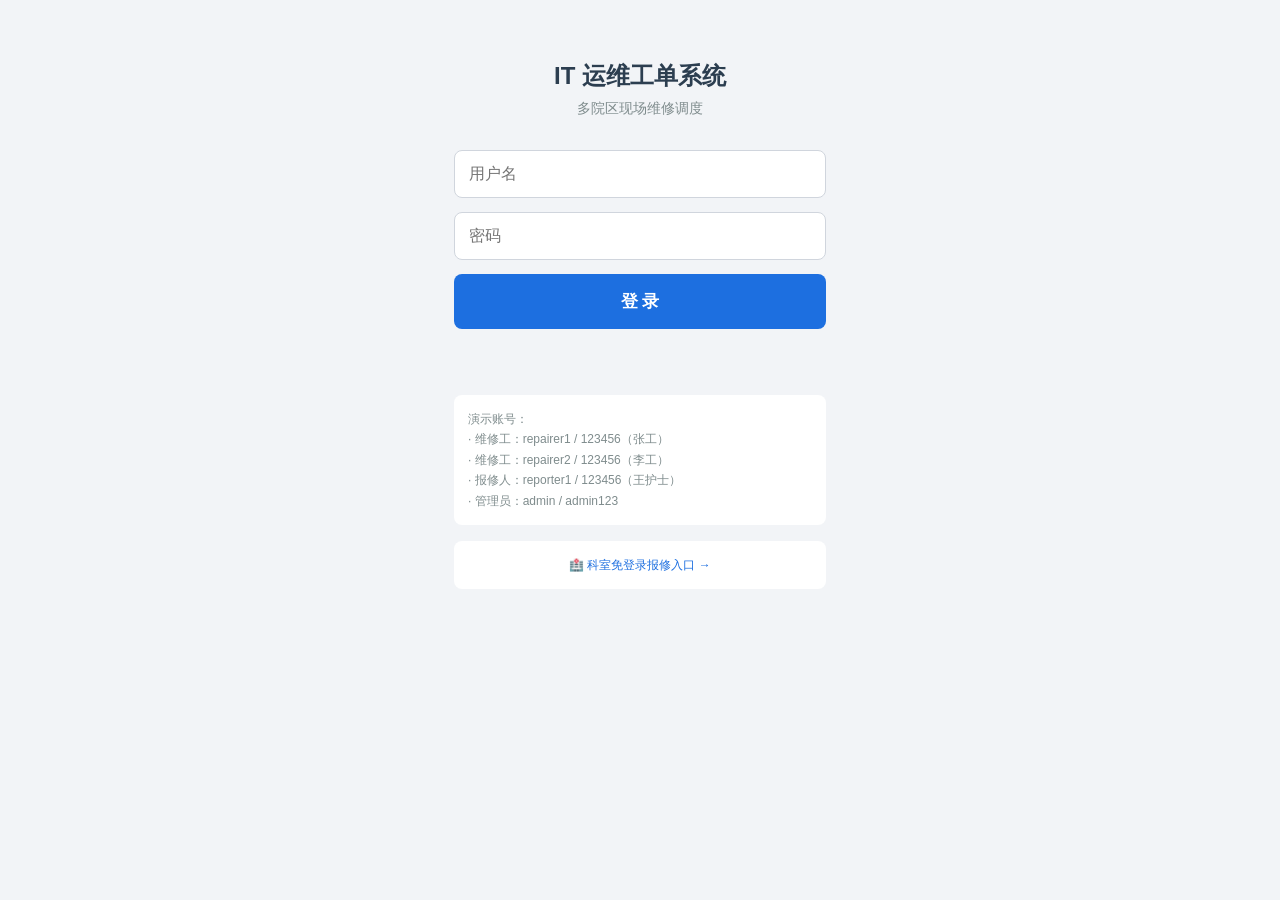
==== src/main/resources/static/admin.html @ 7d637287 "feat: Day6-4 月度报销单闭环（按月汇总/科室签字/财务回填）+ 全流程联调" ====
<!doctype html>
<html lang="zh-CN">
<head>
  <meta charset="utf-8">
  <meta name="viewport" content="width=device-width, initial-scale=1">
  <title>管理员后台 - IT运维工单系统</title>
  <style>
    * { box-sizing: border-box; margin: 0; padding: 0; }
    body { font-family: -apple-system, "PingFang SC", "Microsoft YaHei", sans-serif; background: #f2f4f7; color: #2c3e50; font-size: 14px; }
    .header { display: flex; justify-content: space-between; align-items: center; padding: 12px 20px; background: #1d6fe0; color: #fff; position: sticky; top: 0; z-index: 10; }
    .header .title { font-size: 17px; font-weight: 600; }
    .header .right { display: flex; align-items: center; gap: 12px; }
    .header button { background: rgba(255,255,255,.2); border: none; color: #fff; padding: 6px 12px; border-radius: 6px; font-size: 13px; cursor: pointer; }
    .container { max-width: 1100px; margin: 0 auto; padding: 20px; }
    .section { background: #fff; border-radius: 10px; padding: 16px; box-shadow: 0 1px 4px rgba(0,0,0,.06); margin-bottom: 20px; }
    .section h2 { font-size: 16px; margin-bottom: 12px; border-left: 4px solid #1d6fe0; padding-left: 10px; }
    table { width: 100%; border-collapse: collapse; }
    th, td { text-align: left; padding: 8px 10px; border-bottom: 1px solid #ecf0f1; font-size: 13px; }
    th { background: #f8fafc; color: #7f8c8d; font-weight: 600; }
    tr:hover td { background: #f8fafc; }
    .badge { display: inline-block; font-size: 12px; padding: 2px 8px; border-radius: 4px; }
    .badge.pending { background: #fff3cd; color: #856404; }
    .badge.dispatched { background: #d1ecf1; color: #0c5460; }
    .badge.cancelled { background: #f8d7da; color: #721c24; }
    .badge.other { background: #e2e3e5; color: #383d41; }
    .btn { border: none; border-radius: 6px; padding: 5px 12px; font-size: 13px; cursor: pointer; }
    .btn-primary { background: #1d6fe0; color: #fff; }
    .btn-primary:hover { background: #155bbf; }
    .btn-sm { padding: 4px 10px; }
    .empty { color: #95a5a6; text-align: center; padding: 30px 0; }
    .modal-mask { position: fixed; inset: 0; background: rgba(0,0,0,.4); display: none; align-items: center; justify-content: center; z-index: 100; }
    .modal { background: #fff; border-radius: 10px; padding: 20px; width: 360px; }
    .modal h3 { font-size: 15px; margin-bottom: 12px; }
    .modal select { width: 100%; padding: 10px; border: 1px solid #d0d5dd; border-radius: 6px; font-size: 14px; margin-bottom: 12px; }
    .modal .actions { display: flex; justify-content: flex-end; gap: 8px; }
    .toast { position: fixed; top: 60px; left: 50%; transform: translateX(-50%); z-index: 999; background: #2c3e50; color: #fff; padding: 10px 20px; border-radius: 8px; font-size: 14px; box-shadow: 0 4px 12px rgba(0,0,0,.2); opacity: 0; transition: opacity .3s; pointer-events: none; }
    .toast.show { opacity: 1; }
    .toast.success { background: #27ae60; }
    .toast.error { background: #e74c3c; }
  </style>
</head>
<body>
<div class="header">
  <span class="title">IT 运维工单 · 管理员后台</span>
  <div class="right">
    <span id="userName">加载中...</span>
    <button onclick="location.href='report.html'">科室报修端</button><button id="refreshBtn">刷新</button>
    <button id="logoutBtn">退出</button>
  </div>
</div>
<div class="toast" id="toast"></div>
<div class="container">
  <div class="section">
    <h2>待受理报修单 <span id="pendingCount" style="font-size:12px;color:#1d6fe0;"></span></h2>
    <table id="pendingTable">
      <thead><tr><th>报修单号</th><th>科室</th><th>设备</th><th>报修人</th><th>描述</th><th>负责人</th><th>提交时间</th><th>操作</th></tr></thead>
      <tbody id="pendingBody"><tr><td colspan="8" class="empty">加载中...</td></tr></tbody>
    </table>
  </div>
  <div class="section">
    <h2>工单管理（派单后生成）</h2>
    <table id="workOrderTable">
      <thead><tr><th>工单ID</th><th>报修单号</th><th>设备/标题</th><th>科室</th><th>维修工</th><th>状态</th><th>签字</th><th>创建时间</th><th>完成时间</th><th>操作</th></tr></thead>
      <tbody id="workOrderBody"><tr><td colspan="10" class="empty">加载中...</td></tr></tbody>
    </table>
  </div>

  <div class="section">
    <h2>月度报销单 <span style="font-size:12px;color:#1d6fe0;" id="reimbCount"></span></h2>
    <div style="margin-bottom:12px;display:flex;gap:8px;align-items:center;flex-wrap:wrap;">
      <input type="month" id="reimbMonth" value="" style="padding:8px;border:1px solid #d0d5dd;border-radius:6px;font-size:13px;">
      <button class="btn btn-primary" onclick="generateReimbursement()">生成报销单</button>
      <span style="font-size:12px;color:#7f8c8d;">按已签字工单汇总（含耗材金额），生成前请先完成耗材核价；同一科室同一月份不重复生成</span>
    </div>
    <table id="reimbTable">
      <thead><tr><th>ID</th><th>月份</th><th>科室</th><th>合计金额</th><th>状态</th><th>签字人</th><th>签字时间</th><th>操作</th></tr></thead>
      <tbody id="reimbBody"><tr><td colspan="8" class="empty">加载中...</td></tr></tbody>
    </table>
  </div>
  <div class="section">
    <h2>报修单历史</h2>
    <table id="historyTable">
      <thead><tr><th>报修单号</th><th>科室</th><th>设备</th><th>报修人</th><th>状态</th><th>提交时间</th></tr></thead>
      <tbody id="historyBody"><tr><td colspan="6" class="empty">加载中...</td></tr></tbody>
    </table>
  </div>
  <div class="section">
    <h2>基础数据</h2>
    <table>
      <thead><tr><th>类型</th><th>内容</th></tr></thead>
      <tbody id="baseDataBody"></tbody>
    </table>
  </div>
</div>

<div class="modal-mask" id="modalMask">
  <div class="modal">
    <h3>派单给维修人员</h3>
    <select id="repairerSelect"></select>
    <div class="actions">
      <button class="btn" style="background:#e0e0e0;" id="cancelDispatch">取消</button>
      <button class="btn btn-primary" id="confirmDispatch">确认派单</button>
    </div>
  </div>
</div>

<script>
  const REPORT_STATUS = { PENDING:'待受理', ACCEPTED:'已受理', DISPATCHED:'已派单', CANCELLED:'已取消' };
  const WO_STATUS = { PENDING:'待派单', ASSIGNED:'已派单', IN_PROGRESS:'处理中', PENDING_ACCEPT:'待验收', COMPLETED:'已完成' };
  const REIMB_STATUS = { PENDING_SIGN:'待签字', PENDING_REIMBURSE:'待报销', REIMBURSED:'已报销' };
  const ROLE_LABEL = { ADMIN:'管理员', DISPATCHER:'调度员', REPAIRER:'维修工', REPORTER:'报修人' };
  const toast = document.getElementById('toast');
  const saved = localStorage.getItem('itsdUser');
  const user = saved ? JSON.parse(saved) : {};
  if (user.roleCode !== 'ADMIN' && user.roleCode !== 'DISPATCHER') {
    alert('请以管理员或调度员身份登录');
    location.href = 'login.html';
  }
  let repairers = [];
  let dispatchingReportId = null;

  // 默认选中当前月份
  (function setDefaultMonth() {
    const now = new Date();
    const m = now.getFullYear() + '-' + String(now.getMonth() + 1).padStart(2, '0');
    document.getElementById('reimbMonth').value = m;
  })();

  document.getElementById('userName').textContent = user.name + '（' + (user.role || '') + '）';
  document.getElementById('logoutBtn').addEventListener('click', () => { localStorage.removeItem('itsdUser'); location.href = 'login.html'; });
  document.getElementById('refreshBtn').addEventListener('click', () => { showToast('刷新中...'); load(); });

  function showToast(text, type) {
    toast.textContent = text;
    toast.className = 'toast show ' + (type || '');
    clearTimeout(toast._t);
    toast._t = setTimeout(() => toast.className = 'toast', 2500);
  }

  function fmtTime(s) { return (s || '').replace('T', ' ').slice(0, 16); }
  function esc(s) { return (s == null ? '' : String(s)).replace(/[&<>"']/g, c => ({'&':'&amp;','<':'&lt;','>':'&gt;','"':'&quot;',"'":'&#39;'}[c])); }

  async function load() {
    // 报修单列表
    const res = await fetch('/api/reports', { headers: { 'X-Token': user.token } });
    const json = await res.json();
    if (json.code === 401 || json.code === 403) {
      localStorage.removeItem('itsdUser');
      showToast(json.message + '，请重新以管理员登录', 'error');
      setTimeout(() => location.href = 'login.html', 1200);
      return;
    }
    if (json.code !== 0) {
      showToast(json.message, 'error');
      document.getElementById('pendingBody').innerHTML = '<tr><td colspan="8" class="empty">' + json.message + '</td></tr>';
      return;
    }
    const list = json.data || [];
    const pending = list.filter(r => r.status === 'PENDING');
    const history = list.filter(r => r.status !== 'PENDING');

    document.getElementById('pendingCount').textContent = '（' + pending.length + '）';
    document.getElementById('pendingBody').innerHTML = pending.length ? pending.map(r =>
      '<tr><td><b>' + (r.reportNo || r.id) + '</b></td><td>' + esc(r.departmentName) + '</td><td>' + esc(r.deviceName) + '</td><td>' + esc(r.reporterName) + '</td><td>' + esc(r.problemDesc || '') + '</td><td>' + esc(r.departmentHead || '') + '</td><td>' + fmtTime(r.createdAt) + '</td><td><button class="btn btn-primary btn-sm" onclick="openDispatch(' + r.id + ')">派单</button></td></tr>'
    ).join('') : '<tr><td colspan="8" class="empty">暂无待受理报修单</td></tr>';

    document.getElementById('historyBody').innerHTML = history.length ? history.map(r =>
      '<tr><td>' + (r.reportNo || r.id) + '</td><td>' + esc(r.departmentName) + '</td><td>' + esc(r.deviceName) + '</td><td>' + esc(r.reporterName) + '</td><td><span class="badge ' + (REPORT_STATUS[r.status] ? r.status.toLowerCase() : 'other') + '">' + (REPORT_STATUS[r.status] || r.status) + '</span></td><td>' + fmtTime(r.createdAt) + '</td></tr>'
    ).join('') : '<tr><td colspan="6" class="empty">暂无历史报修单</td></tr>';

    // 基础数据
    const [deptRes, userRes] = await Promise.all([
      fetch('/api/departments', { headers: { 'X-Token': user.token } }),
      fetch('/api/users', { headers: { 'X-Token': user.token } })
    ]);
    const depts = (await deptRes.json()).data || [];
    const users = (await userRes.json()).data || [];
    document.getElementById('baseDataBody').innerHTML =
      '<tr><td>科室（' + depts.length + '）</td><td>' + depts.map(d => esc(d.name)).join('、') + '</td></tr>' +
      '<tr><td>用户（' + users.length + '）</td><td>' + users.map(u => esc(u.name) + '(' + (ROLE_LABEL[u.role] || u.role) + ')').join('、') + '</td></tr>';

    await loadWorkOrders();
    await loadReimbursements();
  }

  async function loadWorkOrders() {
    try {
      const [woRes, userRes] = await Promise.all([
        fetch('/api/work-orders', { headers: { 'X-Token': user.token } }),
        fetch('/api/users?role=REPAIRER', { headers: { 'X-Token': user.token } })
      ]);
      const woJson = await woRes.json();
      if (woJson.code !== 0) { document.getElementById('workOrderBody').innerHTML = '<tr><td colspan="10" class="empty">' + woJson.message + '</td></tr>'; return; }
      const repairers = (await userRes.json()).data || [];
      const nameMap = {};
      repairers.forEach(u => { nameMap[u.id] = u.name; });
      const list = woJson.data || [];
      document.getElementById('workOrderBody').innerHTML = list.length ? list.map(wo =>
        '<tr><td>' + wo.id + '</td><td>' + (wo.reportId ? ('R' + String(wo.reportId).padStart(6, '0')) : '-') + '</td><td>' + esc(wo.title) + '</td><td>' + esc(wo.departmentName) + '</td><td>' + esc(nameMap[wo.assigneeId] || wo.assigneeId) + '</td><td><span class="badge ' + (WO_STATUS[wo.status] ? wo.status.toLowerCase() : 'other') + '">' + (WO_STATUS[wo.status] || wo.status) + '</span></td><td>' + (wo.signStatus === 'SIGNED' ? '已签字' : '待签字') + '</td><td>' + fmtTime(wo.createdAt) + '</td><td>' + fmtTime(wo.completedAt) + '</td><td><button class="btn btn-primary btn-sm" onclick="openWoDetail(' + wo.id + ')">详情</button></td></tr>'
      ).join('') : '<tr><td colspan="10" class="empty">暂无工单</td></tr>';
    } catch (e) {
      document.getElementById('workOrderBody').innerHTML = '<tr><td colspan="10" class="empty">加载失败</td></tr>';
    }
  }

  async function loadReimbursements() {
    try {
      const res = await fetch('/api/reimbursements', { headers: { 'X-Token': user.token } });
      const json = await res.json();
      if (json.code !== 0) {
        document.getElementById('reimbBody').innerHTML = '<tr><td colspan="8" class="empty">' + json.message + '</td></tr>';
        return;
      }
      const list = json.data || [];
      document.getElementById('reimbCount').textContent = '（' + list.length + '）';
      document.getElementById('reimbBody').innerHTML = list.length ? list.map(r =>
        '<tr><td>' + r.id + '</td><td>' + esc(r.month) + '</td><td>' + esc(r.departmentName || r.departmentId) + '</td><td><b>¥' + (r.totalAmount == null ? '0.00' : Number(r.totalAmount).toFixed(2)) + '</b></td>' +
        '<td><span class="badge ' + (REIMB_STATUS[r.status] ? (r.status === 'REIMBURSED' ? 'dispatched' : r.status === 'PENDING_REIMBURSE' ? 'other' : 'pending') : 'other') + '">' + (REIMB_STATUS[r.status] || r.status) + '</span></td>' +
        '<td>' + esc(r.signedBy || '-') + '</td><td>' + (r.signedAt ? fmtTime(r.signedAt) : '-') + '</td>' +
        '<td><button class="btn btn-primary btn-sm" onclick="openReimbDetail(' + r.id + ')">详情</button> ' +
        (r.status === 'PENDING_REIMBURSE' ? '<button class="btn btn-sm" style="background:#27ae60;color:#fff;" onclick="reimburseReimb(' + r.id + ')">财务回填</button>' : '') +
        '</td></tr>'
      ).join('') : '<tr><td colspan="8" class="empty">暂无报销单，点击「生成报销单」按月汇总</td></tr>';
    } catch (e) {
      document.getElementById('reimbBody').innerHTML = '<tr><td colspan="8" class="empty">加载失败</td></tr>';
    }
  }

  async function generateReimbursement() {
    const month = document.getElementById('reimbMonth').value;
    if (!month) { showToast('请选择月份', 'error'); return; }
    showToast('生成中...');
    try {
      const res = await fetch('/api/reimbursements/generate?month=' + month, {
        method: 'POST', headers: { 'X-Token': user.token }
      });
      const json = await res.json();
      if (json.code !== 0) {
        showToast(json.message, 'error');
      } else {
        const list = json.data || [];
        showToast('已生成 ' + list.length + ' 个科室的报销单', 'success');
      }
      loadReimbursements();
    } catch (e) {
      showToast('网络错误：' + e.message, 'error');
    }
  }

  async function reimburseReimb(id) {
    if (!confirm('确认将该报销单标记为「已报销」（财务回填）？')) return;
    try {
      const res = await fetch('/api/reimbursements/' + id + '/reimburse', {
        method: 'POST', headers: { 'X-Token': user.token }
      });
      const json = await res.json();
      if (json.code !== 0) { showToast(json.message, 'error'); } else { showToast('已标记为已报销', 'success'); }
      loadReimbursements();
    } catch (e) {
      showToast('网络错误：' + e.message, 'error');
    }
  }

  async function openReimbDetail(id) {
    const drawer = document.getElementById('drawer');
    const body = document.getElementById('drawerBody');
    document.getElementById('drawerTitle').textContent = '报销单详情';
    drawer.classList.add('show');
    document.getElementById('drawerMask').classList.add('show');
    body.innerHTML = '加载中...';
    try {
      const res = await fetch('/api/reimbursements/' + id, { headers: { 'X-Token': user.token } });
      const json = await res.json();
      if (json.code !== 0) { body.innerHTML = json.message; return; }
      const d = json.data;
      const r = d.reimbursement || {};
      const wos = d.workOrders || [];
      const statusText = REIMB_STATUS[r.status] || r.status;
      const woRows = wos.length ? wos.map(wo =>
        '<tr><td>#' + wo.id + '</td><td>' + esc(wo.title || '') + '</td><td>' + esc(wo.signedBy || '-') + '</td><td>' + (wo.signedAt ? fmtTime(wo.signedAt) : '-') + '</td></tr>'
      ).join('') : '<tr><td colspan="4" style="color:#95a5a6;">该报销单暂未关联工单</td></tr>';
      body.innerHTML =
        '<div class="detail-section"><h3>报销单信息</h3>' +
        '<div class="detail-row"><span class="k">报销单ID</span><span class="v">' + r.id + '</span></div>' +
        '<div class="detail-row"><span class="k">月份</span><span class="v">' + esc(r.month) + '</span></div>' +
        '<div class="detail-row"><span class="k">科室</span><span class="v">' + esc(d.departmentName || '未填写') + '</span></div>' +
        '<div class="detail-row"><span class="k">合计金额</span><span class="v"><b>¥' + (r.totalAmount == null ? '0.00' : Number(r.totalAmount).toFixed(2)) + '</b></span></div>' +
        '<div class="detail-row"><span class="k">状态</span><span class="v">' + statusText + '</span></div>' +
        '<div class="detail-row"><span class="k">签字人</span><span class="v">' + esc(r.signedBy || '未签字') + '</span></div>' +
        '<div class="detail-row"><span class="k">签字时间</span><span class="v">' + (r.signedAt ? fmtTime(r.signedAt) : '未签字') + '</span></div>' +
        (r.reimbursedAt ? '<div class="detail-row"><span class="k">报销时间</span><span class="v">' + fmtTime(r.reimbursedAt) + '</span></div>' : '') +
        '</div>' +
        '<div class="detail-section"><h3>包含工单（' + wos.length + '）</h3>' +
        '<table class="consumable-table"><tr><th>工单</th><th>标题</th><th>签字人</th><th>签字时间</th></tr>' + woRows + '</table>' +
        '</div>';
    } catch (e) {
      body.innerHTML = '加载失败：' + e.message;
    }
  }

  async function openDispatch(reportId) {
    dispatchingReportId = reportId;
    const res = await fetch('/api/users?role=REPAIRER', { headers: { 'X-Token': user.token } });
    const json = await res.json();
    if (json.code !== 0) { showToast(json.message, 'error'); return; }
    repairers = json.data || [];
    const sel = document.getElementById('repairerSelect');
    sel.innerHTML = repairers.map(u => '<option value="' + u.id + '">' + esc(u.name) + '</option>').join('');
    document.getElementById('modalMask').style.display = 'flex';
  }

  document.getElementById('cancelDispatch').addEventListener('click', () => {
    document.getElementById('modalMask').style.display = 'none';
  });

  document.getElementById('confirmDispatch').addEventListener('click', async () => {
    const assigneeId = document.getElementById('repairerSelect').value;
    document.getElementById('modalMask').style.display = 'none';
    const res = await fetch('/api/reports/' + dispatchingReportId + '/dispatch?assigneeId=' + assigneeId, {
      method: 'POST', headers: { 'X-Token': user.token }
    });
    const json = await res.json();
    if (json.code !== 0) { showToast(json.message, 'error'); } else { showToast('已派单：' + (json.data.title || ''), 'success'); }
    load();
  });

  async function savePricing(woId) {
    const items = [];
    document.querySelectorAll('.price-input').forEach(inp => {
      const id = Number(inp.getAttribute('data-id'));
      const val = inp.value.trim();
      items.push({ id: id, unitPrice: val === '' ? null : Number(val) });
    });
    try {
      const res = await fetch('/api/work-orders/' + woId + '/consumables/pricing', {
        method: 'POST',
        headers: { 'Content-Type': 'application/json', 'X-Token': user.token },
        body: JSON.stringify({ consumables: items })
      });
      const json = await res.json();
      if (json.code !== 0) { showToast(json.message, 'error'); } else { showToast('核价已保存', 'success'); }
    } catch (e) {
      showToast('网络错误：' + e.message, 'error');
    }
  }

  function closeDrawer() {
    document.getElementById('drawer').classList.remove('show');
    document.getElementById('drawerMask').classList.remove('show');
  }

  async function openWoDetail(woId) {
    const drawer = document.getElementById('drawer');
    const body = document.getElementById('drawerBody');
    drawer.classList.add('show');
    document.getElementById('drawerMask').classList.add('show');
    body.innerHTML = '加载中...';
    try {
      const [woRes, userRes] = await Promise.all([
        fetch('/api/work-orders/' + woId, { headers: { 'X-Token': user.token } }),
        fetch('/api/users?role=REPAIRER', { headers: { 'X-Token': user.token } })
      ]);
      const woJson = await woRes.json();
      if (woJson.code !== 0) { body.innerHTML = woJson.message; return; }
      const wo = woJson.data;
      const repairers = (await userRes.json()).data || [];
      const nameMap = {};
      repairers.forEach(u => { nameMap[u.id] = u.name; });
      const repairerName = nameMap[wo.assigneeId] || wo.assigneeId;

      // 报修单信息
      let reportInfo = {};
      if (wo.reportId) {
        try {
          const rj = await (await fetch('/api/reports/' + wo.reportId, { headers: { 'X-Token': user.token } })).json();
          if (rj.code === 0) reportInfo = rj.data;
        } catch (e) {}
      }
      // 耗材
      let consumables = [];
      try {
        const cj = await (await fetch('/api/work-orders/' + woId + '/consumables', { headers: { 'X-Token': user.token } })).json();
        if (cj.code === 0) consumables = cj.data || [];
      } catch (e) {}

      const photo = reportInfo.devicePhoto || '';
      const reportNo = wo.reportId ? ('R' + String(wo.reportId).padStart(6, '0')) : (reportInfo.reportNo || '未填写');
      const reporterName = reportInfo.reporterName || '未填写';
      const deviceName = reportInfo.deviceName || wo.title || '未填写';
      const problemDesc = reportInfo.problemDesc || wo.description || '未填写';
      const signStatusText = wo.signStatus === 'SIGNED' ? '已签字' : '待签字';
      const signedTime = wo.signedAt ? fmtTime(wo.signedAt) : '未签字';
      const signedBy = wo.signedBy || '未填写';
      const consumableHtml = consumables.length ? '<table class="consumable-table"><tr><th>耗材</th><th>数量</th><th>实际单价（核价）</th></tr>' + consumables.map(cn =>
        '<tr><td>' + esc(cn.name) + '</td><td>' + (cn.quantity ?? '1') + '</td><td><input type="number" step="0.01" class="price-input" data-id="' + cn.id + '" value="' + (cn.unitPrice != null ? cn.unitPrice : '') + '" placeholder="未核价"></td></tr>'
      ).join('') + '</table><button class="btn btn-primary btn-sm" style="margin-top:8px;" onclick="savePricing(' + woId + ')">保存核价</button>' : '<div style="color:#95a5a6;font-size:13px;">暂无耗材记录</div>';

      body.innerHTML =
        '<div class="detail-section"><h3>基本信息</h3>' +
        '<div class="detail-row"><span class="k">工单ID</span><span class="v">' + wo.id + '</span></div>' +
        '<div class="detail-row"><span class="k">报修单号</span><span class="v">' + esc(reportNo) + '</span></div>' +
        '<div class="detail-row"><span class="k">科室</span><span class="v">' + esc(wo.departmentName || reportInfo.departmentName || '未填写') + '</span></div>' +
        '<div class="detail-row"><span class="k">设备名称</span><span class="v">' + esc(deviceName) + '</span></div>' +
        '<div class="detail-row"><span class="k">报修人</span><span class="v">' + esc(reporterName) + '</span></div>' +
        '<div class="detail-row"><span class="k">维修工</span><span class="v">' + esc(repairerName || '未填写') + '</span></div>' +
        '</div>' +

        '<div class="detail-section"><h3>报修信息</h3>' +
        '<div class="detail-row"><span class="k">故障描述</span><span class="v">' + esc(problemDesc) + '</span></div>' +
        '<div class="detail-row"><span class="k">设备照片</span></div>' +
        (photo ? '<div class="detail-photo"><img src="' + photo + '" onclick="window.open(this.src)" alt="设备照片"></div>' : '<div style="color:#95a5a6;font-size:13px;">未上传照片</div>') +
        '</div>' +

        '<div class="detail-section"><h3>流转记录</h3>' +
        '<div class="detail-row"><span class="k">派单时间</span><span class="v">' + fmtTime(wo.createdAt) + '</span></div>' +
        '<div class="detail-row"><span class="k">分配的维修工</span><span class="v">' + esc(repairerName || '未填写') + '</span></div>' +
        '<div class="detail-row"><span class="k">完成时间</span><span class="v">' + (wo.completedAt ? fmtTime(wo.completedAt) : '未完成') + '</span></div>' +
        '</div>' +

        '<div class="detail-section"><h3>维修记录</h3>' +
        '<div class="detail-row"><span class="v" style="text-align:left;max-width:100%;">' + esc(wo.repairRecord || '未填写') + '</span></div>' +
        '</div>' +

        '<div class="detail-section"><h3>耗材更换记录</h3>' + consumableHtml + '</div>' +

        '<div class="detail-section"><h3>签字状态</h3>' +
        '<div class="detail-row"><span class="k">签字状态</span><span class="v">' + signStatusText + '</span></div>' +
        '<div class="detail-row"><span class="k">签字人</span><span class="v">' + esc(signedBy) + '</span></div>' +
        '<div class="detail-row"><span class="k">签字时间</span><span class="v">' + signedTime + '</span></div>' +
        '<div class="detail-row"><span class="k">签字图片</span></div>' +
        (wo.signatureUrl ? '<div class="detail-photo"><img src="' + wo.signatureUrl + '" onclick="window.open(this.src)" alt="手写签名"></div>' : '<div style="color:#95a5a6;font-size:13px;">无签名图片</div>') +
        '</div>';
    } catch (e) {
      body.innerHTML = '加载失败：' + e.message;
    }
  }

  load();
  // 自动刷新：每 15 秒拉取一次最新报修单/工单
  setInterval(load, 15000);
</script>

<!-- 工单详情抽屉 -->
<div class="drawer-mask" id="drawerMask" onclick="closeDrawer()"></div>
<div class="drawer" id="drawer">
  <div class="drawer-header"><span id="drawerTitle">工单详情</span><button onclick="closeDrawer()" style="border:none;background:none;font-size:16px;cursor:pointer;">✕</button></div>
  <div class="drawer-body" id="drawerBody">加载中...</div>
</div>
<style>
  .drawer-mask { position: fixed; inset: 0; background: rgba(0,0,0,.4); display: none; z-index: 200; }
  .drawer-mask.show { display: block; }
  .drawer { position: fixed; top: 0; right: 0; width: 520px; max-width: 94vw; height: 100%; background: #fff; z-index: 201; transform: translateX(100%); transition: transform .3s; box-shadow: -4px 0 16px rgba(0,0,0,.15); display: flex; flex-direction: column; }
  .drawer.show { transform: translateX(0); }
  .drawer-header { display: flex; justify-content: space-between; align-items: center; padding: 14px 16px; border-bottom: 1px solid #ecf0f1; font-weight: 600; }
  .drawer-body { padding: 16px; overflow-y: auto; flex: 1; }
  .detail-section { margin-bottom: 16px; }
  .detail-section h3 { font-size: 14px; color: #1d6fe0; border-left: 3px solid #1d6fe0; padding-left: 8px; margin-bottom: 8px; }
  .detail-row { display: flex; justify-content: space-between; padding: 4px 0; font-size: 13px; }
  .detail-row .k { color: #7f8c8d; flex-shrink: 0; }
  .detail-row .v { text-align: right; max-width: 70%; }
  .detail-photo img { max-width: 100%; border-radius: 6px; cursor: zoom-in; }
  .consumable-table { width: 100%; border-collapse: collapse; font-size: 13px; }
  .consumable-table th, .consumable-table td { border: 1px solid #ecf0f1; padding: 5px 8px; text-align: left; }
  .consumable-table th { background: #f8fafc; }
  .price-input { width: 90px; padding: 4px 6px; border: 1px solid #d0d5dd; border-radius: 4px; font-size: 13px; }
</style>

</body>
</html>
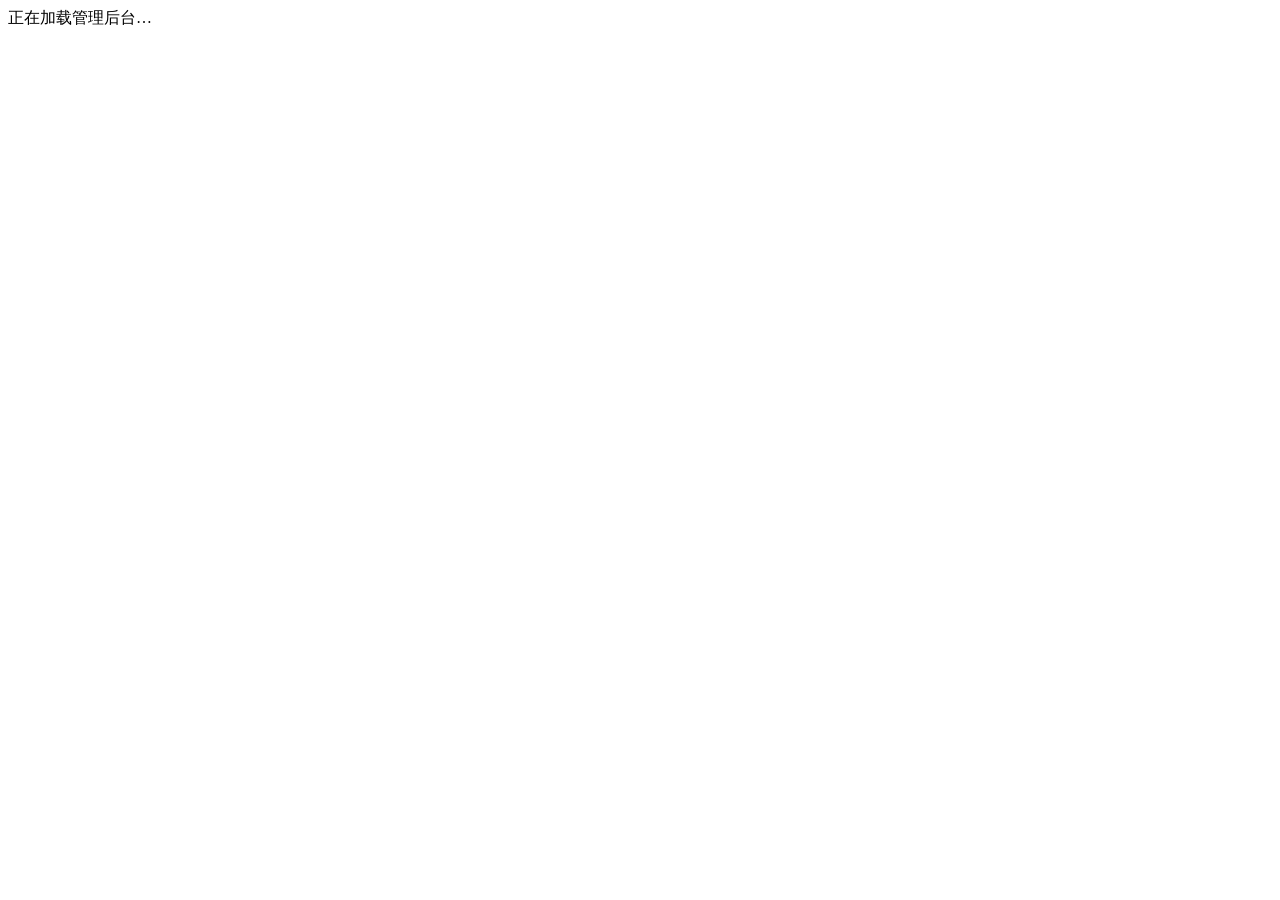
==== commit 4f39c5a1: "refactor(admin): 后台改为深色侧边栏+顶部导航+工作台仪表盘（薄壳 + 基座模块 + 工作台视图）" ====
--- a/src/main/resources/static/admin.html
+++ b/src/main/resources/static/admin.html
@@ -3,467 +3,46 @@
 <head>
   <meta charset="utf-8">
   <meta name="viewport" content="width=device-width, initial-scale=1">
-  <title>管理员后台 - IT运维工单系统</title>
-  <style>
-    * { box-sizing: border-box; margin: 0; padding: 0; }
-    body { font-family: -apple-system, "PingFang SC", "Microsoft YaHei", sans-serif; background: #f2f4f7; color: #2c3e50; font-size: 14px; }
-    .header { display: flex; justify-content: space-between; align-items: center; padding: 12px 20px; background: #1d6fe0; color: #fff; position: sticky; top: 0; z-index: 10; }
-    .header .title { font-size: 17px; font-weight: 600; }
-    .header .right { display: flex; align-items: center; gap: 12px; }
-    .header button { background: rgba(255,255,255,.2); border: none; color: #fff; padding: 6px 12px; border-radius: 6px; font-size: 13px; cursor: pointer; }
-    .container { max-width: 1100px; margin: 0 auto; padding: 20px; }
-    .section { background: #fff; border-radius: 10px; padding: 16px; box-shadow: 0 1px 4px rgba(0,0,0,.06); margin-bottom: 20px; }
-    .section h2 { font-size: 16px; margin-bottom: 12px; border-left: 4px solid #1d6fe0; padding-left: 10px; }
-    table { width: 100%; border-collapse: collapse; }
-    th, td { text-align: left; padding: 8px 10px; border-bottom: 1px solid #ecf0f1; font-size: 13px; }
-    th { background: #f8fafc; color: #7f8c8d; font-weight: 600; }
-    tr:hover td { background: #f8fafc; }
-    .badge { display: inline-block; font-size: 12px; padding: 2px 8px; border-radius: 4px; }
-    .badge.pending { background: #fff3cd; color: #856404; }
-    .badge.dispatched { background: #d1ecf1; color: #0c5460; }
-    .badge.cancelled { background: #f8d7da; color: #721c24; }
-    .badge.other { background: #e2e3e5; color: #383d41; }
-    .btn { border: none; border-radius: 6px; padding: 5px 12px; font-size: 13px; cursor: pointer; }
-    .btn-primary { background: #1d6fe0; color: #fff; }
-    .btn-primary:hover { background: #155bbf; }
-    .btn-sm { padding: 4px 10px; }
-    .empty { color: #95a5a6; text-align: center; padding: 30px 0; }
-    .modal-mask { position: fixed; inset: 0; background: rgba(0,0,0,.4); display: none; align-items: center; justify-content: center; z-index: 100; }
-    .modal { background: #fff; border-radius: 10px; padding: 20px; width: 360px; }
-    .modal h3 { font-size: 15px; margin-bottom: 12px; }
-    .modal select { width: 100%; padding: 10px; border: 1px solid #d0d5dd; border-radius: 6px; font-size: 14px; margin-bottom: 12px; }
-    .modal .actions { display: flex; justify-content: flex-end; gap: 8px; }
-    .toast { position: fixed; top: 60px; left: 50%; transform: translateX(-50%); z-index: 999; background: #2c3e50; color: #fff; padding: 10px 20px; border-radius: 8px; font-size: 14px; box-shadow: 0 4px 12px rgba(0,0,0,.2); opacity: 0; transition: opacity .3s; pointer-events: none; }
-    .toast.show { opacity: 1; }
-    .toast.success { background: #27ae60; }
-    .toast.error { background: #e74c3c; }
-  </style>
+  <meta name="theme-color" content="#1d6fe0">
+  <title>IT 运维工单 · 管理后台</title>
+  <link rel="icon" href="/icons/repair-192.png">
+  <link rel="apple-touch-icon" href="/icons/repair-192.png">
+  <!-- 科室三级联动样式（科室索引视图复用 .floor-chip / 分组展示） -->
+  <link rel="stylesheet" href="/css/dept-cascade.css">
+  <!-- 后台主题与布局 -->
+  <link rel="stylesheet" href="/css/admin-layout.css">
 </head>
 <body>
-<div class="header">
-  <span class="title">IT 运维工单 · 管理员后台</span>
-  <div class="right">
-    <span id="userName">加载中...</span>
-    <button onclick="location.href='report.html'">科室报修端</button><button id="refreshBtn">刷新</button>
-    <button id="logoutBtn">退出</button>
-  </div>
-</div>
-<div class="toast" id="toast"></div>
-<div class="container">
-  <div class="section">
-    <h2>待受理报修单 <span id="pendingCount" style="font-size:12px;color:#1d6fe0;"></span></h2>
-    <table id="pendingTable">
-      <thead><tr><th>报修单号</th><th>科室</th><th>设备</th><th>报修人</th><th>描述</th><th>负责人</th><th>提交时间</th><th>操作</th></tr></thead>
-      <tbody id="pendingBody"><tr><td colspan="8" class="empty">加载中...</td></tr></tbody>
-    </table>
-  </div>
-  <div class="section">
-    <h2>工单管理（派单后生成）</h2>
-    <table id="workOrderTable">
-      <thead><tr><th>工单ID</th><th>报修单号</th><th>设备/标题</th><th>科室</th><th>维修工</th><th>状态</th><th>签字</th><th>创建时间</th><th>完成时间</th><th>操作</th></tr></thead>
-      <tbody id="workOrderBody"><tr><td colspan="10" class="empty">加载中...</td></tr></tbody>
-    </table>
-  </div>
+<!-- 本页只是「壳」：布局骨架 + 挂载点，业务逻辑分布在各 js/admin 模块中 -->
+<div class="app-loading" id="app-loading">正在加载管理后台…</div>
 
-  <div class="section">
-    <h2>月度报销单 <span style="font-size:12px;color:#1d6fe0;" id="reimbCount"></span></h2>
-    <div style="margin-bottom:12px;display:flex;gap:8px;align-items:center;flex-wrap:wrap;">
-      <input type="month" id="reimbMonth" value="" style="padding:8px;border:1px solid #d0d5dd;border-radius:6px;font-size:13px;">
-      <button class="btn btn-primary" onclick="generateReimbursement()">生成报销单</button>
-      <span style="font-size:12px;color:#7f8c8d;">按已签字工单汇总（含耗材金额），生成前请先完成耗材核价；同一科室同一月份不重复生成</span>
-    </div>
-    <table id="reimbTable">
-      <thead><tr><th>ID</th><th>月份</th><th>科室</th><th>合计金额</th><th>状态</th><th>签字人</th><th>签字时间</th><th>操作</th></tr></thead>
-      <tbody id="reimbBody"><tr><td colspan="8" class="empty">加载中...</td></tr></tbody>
-    </table>
-  </div>
-  <div class="section">
-    <h2>报修单历史</h2>
-    <table id="historyTable">
-      <thead><tr><th>报修单号</th><th>科室</th><th>设备</th><th>报修人</th><th>状态</th><th>提交时间</th></tr></thead>
-      <tbody id="historyBody"><tr><td colspan="6" class="empty">加载中...</td></tr></tbody>
-    </table>
-  </div>
-  <div class="section">
-    <h2>基础数据</h2>
-    <table>
-      <thead><tr><th>类型</th><th>内容</th></tr></thead>
-      <tbody id="baseDataBody"></tbody>
-    </table>
+<div class="layout" id="layout" hidden>
+  <aside class="sidebar" id="sidebar"></aside>
+  <div class="sidebar-overlay" id="sidebar-overlay"></div>
+  <div class="main">
+    <header class="topbar" id="topbar"></header>
+    <main class="content" id="content"></main>
   </div>
 </div>
 
-<div class="modal-mask" id="modalMask">
-  <div class="modal">
-    <h3>派单给维修人员</h3>
-    <select id="repairerSelect"></select>
-    <div class="actions">
-      <button class="btn" style="background:#e0e0e0;" id="cancelDispatch">取消</button>
-      <button class="btn btn-primary" id="confirmDispatch">确认派单</button>
-    </div>
-  </div>
-</div>
+<div class="toast-host" id="toast-host"></div>
 
-<script>
-  const REPORT_STATUS = { PENDING:'待受理', ACCEPTED:'已受理', DISPATCHED:'已派单', CANCELLED:'已取消' };
-  const WO_STATUS = { PENDING:'待派单', ASSIGNED:'已派单', IN_PROGRESS:'处理中', PENDING_ACCEPT:'待验收', COMPLETED:'已完成' };
-  const REIMB_STATUS = { PENDING_SIGN:'待签字', PENDING_REIMBURSE:'待报销', REIMBURSED:'已报销' };
-  const ROLE_LABEL = { ADMIN:'管理员', DISPATCHER:'调度员', REPAIRER:'维修工', REPORTER:'报修人' };
-  const toast = document.getElementById('toast');
-  const saved = localStorage.getItem('itsdUser');
-  const user = saved ? JSON.parse(saved) : {};
-  if (user.roleCode !== 'ADMIN' && user.roleCode !== 'DISPATCHER') {
-    alert('请以管理员或调度员身份登录');
-    location.href = 'login.html';
-  }
-  let repairers = [];
-  let dispatchingReportId = null;
-
-  // 默认选中当前月份
-  (function setDefaultMonth() {
-    const now = new Date();
-    const m = now.getFullYear() + '-' + String(now.getMonth() + 1).padStart(2, '0');
-    document.getElementById('reimbMonth').value = m;
-  })();
-
-  document.getElementById('userName').textContent = user.name + '（' + (user.role || '') + '）';
-  document.getElementById('logoutBtn').addEventListener('click', () => { localStorage.removeItem('itsdUser'); location.href = 'login.html'; });
-  document.getElementById('refreshBtn').addEventListener('click', () => { showToast('刷新中...'); load(); });
-
-  function showToast(text, type) {
-    toast.textContent = text;
-    toast.className = 'toast show ' + (type || '');
-    clearTimeout(toast._t);
-    toast._t = setTimeout(() => toast.className = 'toast', 2500);
-  }
-
-  function fmtTime(s) { return (s || '').replace('T', ' ').slice(0, 16); }
-  function esc(s) { return (s == null ? '' : String(s)).replace(/[&<>"']/g, c => ({'&':'&amp;','<':'&lt;','>':'&gt;','"':'&quot;',"'":'&#39;'}[c])); }
-
-  async function load() {
-    // 报修单列表
-    const res = await fetch('/api/reports', { headers: { 'X-Token': user.token } });
-    const json = await res.json();
-    if (json.code === 401 || json.code === 403) {
-      localStorage.removeItem('itsdUser');
-      showToast(json.message + '，请重新以管理员登录', 'error');
-      setTimeout(() => location.href = 'login.html', 1200);
-      return;
-    }
-    if (json.code !== 0) {
-      showToast(json.message, 'error');
-      document.getElementById('pendingBody').innerHTML = '<tr><td colspan="8" class="empty">' + json.message + '</td></tr>';
-      return;
-    }
-    const list = json.data || [];
-    const pending = list.filter(r => r.status === 'PENDING');
-    const history = list.filter(r => r.status !== 'PENDING');
-
-    document.getElementById('pendingCount').textContent = '（' + pending.length + '）';
-    document.getElementById('pendingBody').innerHTML = pending.length ? pending.map(r =>
-      '<tr><td><b>' + (r.reportNo || r.id) + '</b></td><td>' + esc(r.departmentName) + '</td><td>' + esc(r.deviceName) + '</td><td>' + esc(r.reporterName) + '</td><td>' + esc(r.problemDesc || '') + '</td><td>' + esc(r.departmentHead || '') + '</td><td>' + fmtTime(r.createdAt) + '</td><td><button class="btn btn-primary btn-sm" onclick="openDispatch(' + r.id + ')">派单</button></td></tr>'
-    ).join('') : '<tr><td colspan="8" class="empty">暂无待受理报修单</td></tr>';
-
-    document.getElementById('historyBody').innerHTML = history.length ? history.map(r =>
-      '<tr><td>' + (r.reportNo || r.id) + '</td><td>' + esc(r.departmentName) + '</td><td>' + esc(r.deviceName) + '</td><td>' + esc(r.reporterName) + '</td><td><span class="badge ' + (REPORT_STATUS[r.status] ? r.status.toLowerCase() : 'other') + '">' + (REPORT_STATUS[r.status] || r.status) + '</span></td><td>' + fmtTime(r.createdAt) + '</td></tr>'
-    ).join('') : '<tr><td colspan="6" class="empty">暂无历史报修单</td></tr>';
-
-    // 基础数据
-    const [deptRes, userRes] = await Promise.all([
-      fetch('/api/departments', { headers: { 'X-Token': user.token } }),
-      fetch('/api/users', { headers: { 'X-Token': user.token } })
-    ]);
-    const depts = (await deptRes.json()).data || [];
-    const users = (await userRes.json()).data || [];
-    document.getElementById('baseDataBody').innerHTML =
-      '<tr><td>科室（' + depts.length + '）</td><td>' + depts.map(d => esc(d.name)).join('、') + '</td></tr>' +
-      '<tr><td>用户（' + users.length + '）</td><td>' + users.map(u => esc(u.name) + '(' + (ROLE_LABEL[u.role] || u.role) + ')').join('、') + '</td></tr>';
-
-    await loadWorkOrders();
-    await loadReimbursements();
-  }
-
-  async function loadWorkOrders() {
-    try {
-      const [woRes, userRes] = await Promise.all([
-        fetch('/api/work-orders', { headers: { 'X-Token': user.token } }),
-        fetch('/api/users?role=REPAIRER', { headers: { 'X-Token': user.token } })
-      ]);
-      const woJson = await woRes.json();
-      if (woJson.code !== 0) { document.getElementById('workOrderBody').innerHTML = '<tr><td colspan="10" class="empty">' + woJson.message + '</td></tr>'; return; }
-      const repairers = (await userRes.json()).data || [];
-      const nameMap = {};
-      repairers.forEach(u => { nameMap[u.id] = u.name; });
-      const list = woJson.data || [];
-      document.getElementById('workOrderBody').innerHTML = list.length ? list.map(wo =>
-        '<tr><td>' + wo.id + '</td><td>' + (wo.reportId ? ('R' + String(wo.reportId).padStart(6, '0')) : '-') + '</td><td>' + esc(wo.title) + '</td><td>' + esc(wo.departmentName) + '</td><td>' + esc(nameMap[wo.assigneeId] || wo.assigneeId) + '</td><td><span class="badge ' + (WO_STATUS[wo.status] ? wo.status.toLowerCase() : 'other') + '">' + (WO_STATUS[wo.status] || wo.status) + '</span></td><td>' + (wo.signStatus === 'SIGNED' ? '已签字' : '待签字') + '</td><td>' + fmtTime(wo.createdAt) + '</td><td>' + fmtTime(wo.completedAt) + '</td><td><button class="btn btn-primary btn-sm" onclick="openWoDetail(' + wo.id + ')">详情</button></td></tr>'
-      ).join('') : '<tr><td colspan="10" class="empty">暂无工单</td></tr>';
-    } catch (e) {
-      document.getElementById('workOrderBody').innerHTML = '<tr><td colspan="10" class="empty">加载失败</td></tr>';
-    }
-  }
-
-  async function loadReimbursements() {
-    try {
-      const res = await fetch('/api/reimbursements', { headers: { 'X-Token': user.token } });
-      const json = await res.json();
-      if (json.code !== 0) {
-        document.getElementById('reimbBody').innerHTML = '<tr><td colspan="8" class="empty">' + json.message + '</td></tr>';
-        return;
-      }
-      const list = json.data || [];
-      document.getElementById('reimbCount').textContent = '（' + list.length + '）';
-      document.getElementById('reimbBody').innerHTML = list.length ? list.map(r =>
-        '<tr><td>' + r.id + '</td><td>' + esc(r.month) + '</td><td>' + esc(r.departmentName || r.departmentId) + '</td><td><b>¥' + (r.totalAmount == null ? '0.00' : Number(r.totalAmount).toFixed(2)) + '</b></td>' +
-        '<td><span class="badge ' + (REIMB_STATUS[r.status] ? (r.status === 'REIMBURSED' ? 'dispatched' : r.status === 'PENDING_REIMBURSE' ? 'other' : 'pending') : 'other') + '">' + (REIMB_STATUS[r.status] || r.status) + '</span></td>' +
-        '<td>' + esc(r.signedBy || '-') + '</td><td>' + (r.signedAt ? fmtTime(r.signedAt) : '-') + '</td>' +
-        '<td><button class="btn btn-primary btn-sm" onclick="openReimbDetail(' + r.id + ')">详情</button> ' +
-        (r.status === 'PENDING_REIMBURSE' ? '<button class="btn btn-sm" style="background:#27ae60;color:#fff;" onclick="reimburseReimb(' + r.id + ')">财务回填</button>' : '') +
-        '</td></tr>'
-      ).join('') : '<tr><td colspan="8" class="empty">暂无报销单，点击「生成报销单」按月汇总</td></tr>';
-    } catch (e) {
-      document.getElementById('reimbBody').innerHTML = '<tr><td colspan="8" class="empty">加载失败</td></tr>';
-    }
-  }
-
-  async function generateReimbursement() {
-    const month = document.getElementById('reimbMonth').value;
-    if (!month) { showToast('请选择月份', 'error'); return; }
-    showToast('生成中...');
-    try {
-      const res = await fetch('/api/reimbursements/generate?month=' + month, {
-        method: 'POST', headers: { 'X-Token': user.token }
-      });
-      const json = await res.json();
-      if (json.code !== 0) {
-        showToast(json.message, 'error');
-      } else {
-        const list = json.data || [];
-        showToast('已生成 ' + list.length + ' 个科室的报销单', 'success');
-      }
-      loadReimbursements();
-    } catch (e) {
-      showToast('网络错误：' + e.message, 'error');
-    }
-  }
-
-  async function reimburseReimb(id) {
-    if (!confirm('确认将该报销单标记为「已报销」（财务回填）？')) return;
-    try {
-      const res = await fetch('/api/reimbursements/' + id + '/reimburse', {
-        method: 'POST', headers: { 'X-Token': user.token }
-      });
-      const json = await res.json();
-      if (json.code !== 0) { showToast(json.message, 'error'); } else { showToast('已标记为已报销', 'success'); }
-      loadReimbursements();
-    } catch (e) {
-      showToast('网络错误：' + e.message, 'error');
-    }
-  }
-
-  async function openReimbDetail(id) {
-    const drawer = document.getElementById('drawer');
-    const body = document.getElementById('drawerBody');
-    document.getElementById('drawerTitle').textContent = '报销单详情';
-    drawer.classList.add('show');
-    document.getElementById('drawerMask').classList.add('show');
-    body.innerHTML = '加载中...';
-    try {
-      const res = await fetch('/api/reimbursements/' + id, { headers: { 'X-Token': user.token } });
-      const json = await res.json();
-      if (json.code !== 0) { body.innerHTML = json.message; return; }
-      const d = json.data;
-      const r = d.reimbursement || {};
-      const wos = d.workOrders || [];
-      const statusText = REIMB_STATUS[r.status] || r.status;
-      const woRows = wos.length ? wos.map(wo =>
-        '<tr><td>#' + wo.id + '</td><td>' + esc(wo.title || '') + '</td><td>' + esc(wo.signedBy || '-') + '</td><td>' + (wo.signedAt ? fmtTime(wo.signedAt) : '-') + '</td></tr>'
-      ).join('') : '<tr><td colspan="4" style="color:#95a5a6;">该报销单暂未关联工单</td></tr>';
-      body.innerHTML =
-        '<div class="detail-section"><h3>报销单信息</h3>' +
-        '<div class="detail-row"><span class="k">报销单ID</span><span class="v">' + r.id + '</span></div>' +
-        '<div class="detail-row"><span class="k">月份</span><span class="v">' + esc(r.month) + '</span></div>' +
-        '<div class="detail-row"><span class="k">科室</span><span class="v">' + esc(d.departmentName || '未填写') + '</span></div>' +
-        '<div class="detail-row"><span class="k">合计金额</span><span class="v"><b>¥' + (r.totalAmount == null ? '0.00' : Number(r.totalAmount).toFixed(2)) + '</b></span></div>' +
-        '<div class="detail-row"><span class="k">状态</span><span class="v">' + statusText + '</span></div>' +
-        '<div class="detail-row"><span class="k">签字人</span><span class="v">' + esc(r.signedBy || '未签字') + '</span></div>' +
-        '<div class="detail-row"><span class="k">签字时间</span><span class="v">' + (r.signedAt ? fmtTime(r.signedAt) : '未签字') + '</span></div>' +
-        (r.reimbursedAt ? '<div class="detail-row"><span class="k">报销时间</span><span class="v">' + fmtTime(r.reimbursedAt) + '</span></div>' : '') +
-        '</div>' +
-        '<div class="detail-section"><h3>包含工单（' + wos.length + '）</h3>' +
-        '<table class="consumable-table"><tr><th>工单</th><th>标题</th><th>签字人</th><th>签字时间</th></tr>' + woRows + '</table>' +
-        '</div>';
-    } catch (e) {
-      body.innerHTML = '加载失败：' + e.message;
-    }
-  }
-
-  async function openDispatch(reportId) {
-    dispatchingReportId = reportId;
-    const res = await fetch('/api/users?role=REPAIRER', { headers: { 'X-Token': user.token } });
-    const json = await res.json();
-    if (json.code !== 0) { showToast(json.message, 'error'); return; }
-    repairers = json.data || [];
-    const sel = document.getElementById('repairerSelect');
-    sel.innerHTML = repairers.map(u => '<option value="' + u.id + '">' + esc(u.name) + '</option>').join('');
-    document.getElementById('modalMask').style.display = 'flex';
-  }
-
-  document.getElementById('cancelDispatch').addEventListener('click', () => {
-    document.getElementById('modalMask').style.display = 'none';
-  });
-
-  document.getElementById('confirmDispatch').addEventListener('click', async () => {
-    const assigneeId = document.getElementById('repairerSelect').value;
-    document.getElementById('modalMask').style.display = 'none';
-    const res = await fetch('/api/reports/' + dispatchingReportId + '/dispatch?assigneeId=' + assigneeId, {
-      method: 'POST', headers: { 'X-Token': user.token }
-    });
-    const json = await res.json();
-    if (json.code !== 0) { showToast(json.message, 'error'); } else { showToast('已派单：' + (json.data.title || ''), 'success'); }
-    load();
-  });
-
-  async function savePricing(woId) {
-    const items = [];
-    document.querySelectorAll('.price-input').forEach(inp => {
-      const id = Number(inp.getAttribute('data-id'));
-      const val = inp.value.trim();
-      items.push({ id: id, unitPrice: val === '' ? null : Number(val) });
-    });
-    try {
-      const res = await fetch('/api/work-orders/' + woId + '/consumables/pricing', {
-        method: 'POST',
-        headers: { 'Content-Type': 'application/json', 'X-Token': user.token },
-        body: JSON.stringify({ consumables: items })
-      });
-      const json = await res.json();
-      if (json.code !== 0) { showToast(json.message, 'error'); } else { showToast('核价已保存', 'success'); }
-    } catch (e) {
-      showToast('网络错误：' + e.message, 'error');
-    }
-  }
-
-  function closeDrawer() {
-    document.getElementById('drawer').classList.remove('show');
-    document.getElementById('drawerMask').classList.remove('show');
-  }
-
-  async function openWoDetail(woId) {
-    const drawer = document.getElementById('drawer');
-    const body = document.getElementById('drawerBody');
-    drawer.classList.add('show');
-    document.getElementById('drawerMask').classList.add('show');
-    body.innerHTML = '加载中...';
-    try {
-      const [woRes, userRes] = await Promise.all([
-        fetch('/api/work-orders/' + woId, { headers: { 'X-Token': user.token } }),
-        fetch('/api/users?role=REPAIRER', { headers: { 'X-Token': user.token } })
-      ]);
-      const woJson = await woRes.json();
-      if (woJson.code !== 0) { body.innerHTML = woJson.message; return; }
-      const wo = woJson.data;
-      const repairers = (await userRes.json()).data || [];
-      const nameMap = {};
-      repairers.forEach(u => { nameMap[u.id] = u.name; });
-      const repairerName = nameMap[wo.assigneeId] || wo.assigneeId;
-
-      // 报修单信息
-      let reportInfo = {};
-      if (wo.reportId) {
-        try {
-          const rj = await (await fetch('/api/reports/' + wo.reportId, { headers: { 'X-Token': user.token } })).json();
-          if (rj.code === 0) reportInfo = rj.data;
-        } catch (e) {}
-      }
-      // 耗材
-      let consumables = [];
-      try {
-        const cj = await (await fetch('/api/work-orders/' + woId + '/consumables', { headers: { 'X-Token': user.token } })).json();
-        if (cj.code === 0) consumables = cj.data || [];
-      } catch (e) {}
-
-      const photo = reportInfo.devicePhoto || '';
-      const reportNo = wo.reportId ? ('R' + String(wo.reportId).padStart(6, '0')) : (reportInfo.reportNo || '未填写');
-      const reporterName = reportInfo.reporterName || '未填写';
-      const deviceName = reportInfo.deviceName || wo.title || '未填写';
-      const problemDesc = reportInfo.problemDesc || wo.description || '未填写';
-      const signStatusText = wo.signStatus === 'SIGNED' ? '已签字' : '待签字';
-      const signedTime = wo.signedAt ? fmtTime(wo.signedAt) : '未签字';
-      const signedBy = wo.signedBy || '未填写';
-      const consumableHtml = consumables.length ? '<table class="consumable-table"><tr><th>耗材</th><th>数量</th><th>实际单价（核价）</th></tr>' + consumables.map(cn =>
-        '<tr><td>' + esc(cn.name) + '</td><td>' + (cn.quantity ?? '1') + '</td><td><input type="number" step="0.01" class="price-input" data-id="' + cn.id + '" value="' + (cn.unitPrice != null ? cn.unitPrice : '') + '" placeholder="未核价"></td></tr>'
-      ).join('') + '</table><button class="btn btn-primary btn-sm" style="margin-top:8px;" onclick="savePricing(' + woId + ')">保存核价</button>' : '<div style="color:#95a5a6;font-size:13px;">暂无耗材记录</div>';
-
-      body.innerHTML =
-        '<div class="detail-section"><h3>基本信息</h3>' +
-        '<div class="detail-row"><span class="k">工单ID</span><span class="v">' + wo.id + '</span></div>' +
-        '<div class="detail-row"><span class="k">报修单号</span><span class="v">' + esc(reportNo) + '</span></div>' +
-        '<div class="detail-row"><span class="k">科室</span><span class="v">' + esc(wo.departmentName || reportInfo.departmentName || '未填写') + '</span></div>' +
-        '<div class="detail-row"><span class="k">设备名称</span><span class="v">' + esc(deviceName) + '</span></div>' +
-        '<div class="detail-row"><span class="k">报修人</span><span class="v">' + esc(reporterName) + '</span></div>' +
-        '<div class="detail-row"><span class="k">维修工</span><span class="v">' + esc(repairerName || '未填写') + '</span></div>' +
-        '</div>' +
-
-        '<div class="detail-section"><h3>报修信息</h3>' +
-        '<div class="detail-row"><span class="k">故障描述</span><span class="v">' + esc(problemDesc) + '</span></div>' +
-        '<div class="detail-row"><span class="k">设备照片</span></div>' +
-        (photo ? '<div class="detail-photo"><img src="' + photo + '" onclick="window.open(this.src)" alt="设备照片"></div>' : '<div style="color:#95a5a6;font-size:13px;">未上传照片</div>') +
-        '</div>' +
-
-        '<div class="detail-section"><h3>流转记录</h3>' +
-        '<div class="detail-row"><span class="k">派单时间</span><span class="v">' + fmtTime(wo.createdAt) + '</span></div>' +
-        '<div class="detail-row"><span class="k">分配的维修工</span><span class="v">' + esc(repairerName || '未填写') + '</span></div>' +
-        '<div class="detail-row"><span class="k">完成时间</span><span class="v">' + (wo.completedAt ? fmtTime(wo.completedAt) : '未完成') + '</span></div>' +
-        '</div>' +
-
-        '<div class="detail-section"><h3>维修记录</h3>' +
-        '<div class="detail-row"><span class="v" style="text-align:left;max-width:100%;">' + esc(wo.repairRecord || '未填写') + '</span></div>' +
-        '</div>' +
-
-        '<div class="detail-section"><h3>耗材更换记录</h3>' + consumableHtml + '</div>' +
-
-        '<div class="detail-section"><h3>签字状态</h3>' +
-        '<div class="detail-row"><span class="k">签字状态</span><span class="v">' + signStatusText + '</span></div>' +
-        '<div class="detail-row"><span class="k">签字人</span><span class="v">' + esc(signedBy) + '</span></div>' +
-        '<div class="detail-row"><span class="k">签字时间</span><span class="v">' + signedTime + '</span></div>' +
-        '<div class="detail-row"><span class="k">签字图片</span></div>' +
-        (wo.signatureUrl ? '<div class="detail-photo"><img src="' + wo.signatureUrl + '" onclick="window.open(this.src)" alt="手写签名"></div>' : '<div style="color:#95a5a6;font-size:13px;">无签名图片</div>') +
-        '</div>';
-    } catch (e) {
-      body.innerHTML = '加载失败：' + e.message;
-    }
-  }
-
-  load();
-  // 自动刷新：每 15 秒拉取一次最新报修单/工单
-  setInterval(load, 15000);
-</script>
-
-<!-- 工单详情抽屉 -->
-<div class="drawer-mask" id="drawerMask" onclick="closeDrawer()"></div>
-<div class="drawer" id="drawer">
-  <div class="drawer-header"><span id="drawerTitle">工单详情</span><button onclick="closeDrawer()" style="border:none;background:none;font-size:16px;cursor:pointer;">✕</button></div>
-  <div class="drawer-body" id="drawerBody">加载中...</div>
-</div>
-<style>
-  .drawer-mask { position: fixed; inset: 0; background: rgba(0,0,0,.4); display: none; z-index: 200; }
-  .drawer-mask.show { display: block; }
-  .drawer { position: fixed; top: 0; right: 0; width: 520px; max-width: 94vw; height: 100%; background: #fff; z-index: 201; transform: translateX(100%); transition: transform .3s; box-shadow: -4px 0 16px rgba(0,0,0,.15); display: flex; flex-direction: column; }
-  .drawer.show { transform: translateX(0); }
-  .drawer-header { display: flex; justify-content: space-between; align-items: center; padding: 14px 16px; border-bottom: 1px solid #ecf0f1; font-weight: 600; }
-  .drawer-body { padding: 16px; overflow-y: auto; flex: 1; }
-  .detail-section { margin-bottom: 16px; }
-  .detail-section h3 { font-size: 14px; color: #1d6fe0; border-left: 3px solid #1d6fe0; padding-left: 8px; margin-bottom: 8px; }
-  .detail-row { display: flex; justify-content: space-between; padding: 4px 0; font-size: 13px; }
-  .detail-row .k { color: #7f8c8d; flex-shrink: 0; }
-  .detail-row .v { text-align: right; max-width: 70%; }
-  .detail-photo img { max-width: 100%; border-radius: 6px; cursor: zoom-in; }
-  .consumable-table { width: 100%; border-collapse: collapse; font-size: 13px; }
-  .consumable-table th, .consumable-table td { border: 1px solid #ecf0f1; padding: 5px 8px; text-align: left; }
-  .consumable-table th { background: #f8fafc; }
-  .price-input { width: 90px; padding: 4px 6px; border: 1px solid #d0d5dd; border-radius: 4px; font-size: 13px; }
-</style>
-
+<!-- 基础组件（顺序：工具类 → 状态 → UI 原子 → 路由 → 布局 → 视图 → 启动） -->
+<script src="/js/department-cascade.js"></script>
+<script src="/js/admin/api.js"></script>
+<script src="/js/admin/store.js"></script>
+<script src="/js/admin/ui.js"></script>
+<script src="/js/admin/router.js"></script>
+<script src="/js/admin/layout.js"></script>
+<!-- 视图：新增视图只需在此追加一行 + 新建 views/xxx.js，无需改动其它文件 -->
+<script src="/js/admin/views/dashboard.js"></script>
+<script src="/js/admin/views/reports-pending.js"></script>
+<script src="/js/admin/views/work-orders.js"></script>
+<script src="/js/admin/views/reports-history.js"></script>
+<script src="/js/admin/views/reimbursements.js"></script>
+<script src="/js/admin/views/departments.js"></script>
+<script src="/js/admin/views/users.js"></script>
+<script src="/js/admin/views/system.js"></script>
+<script src="/js/admin/app.js"></script>
 </body>
-</html>+</html>
